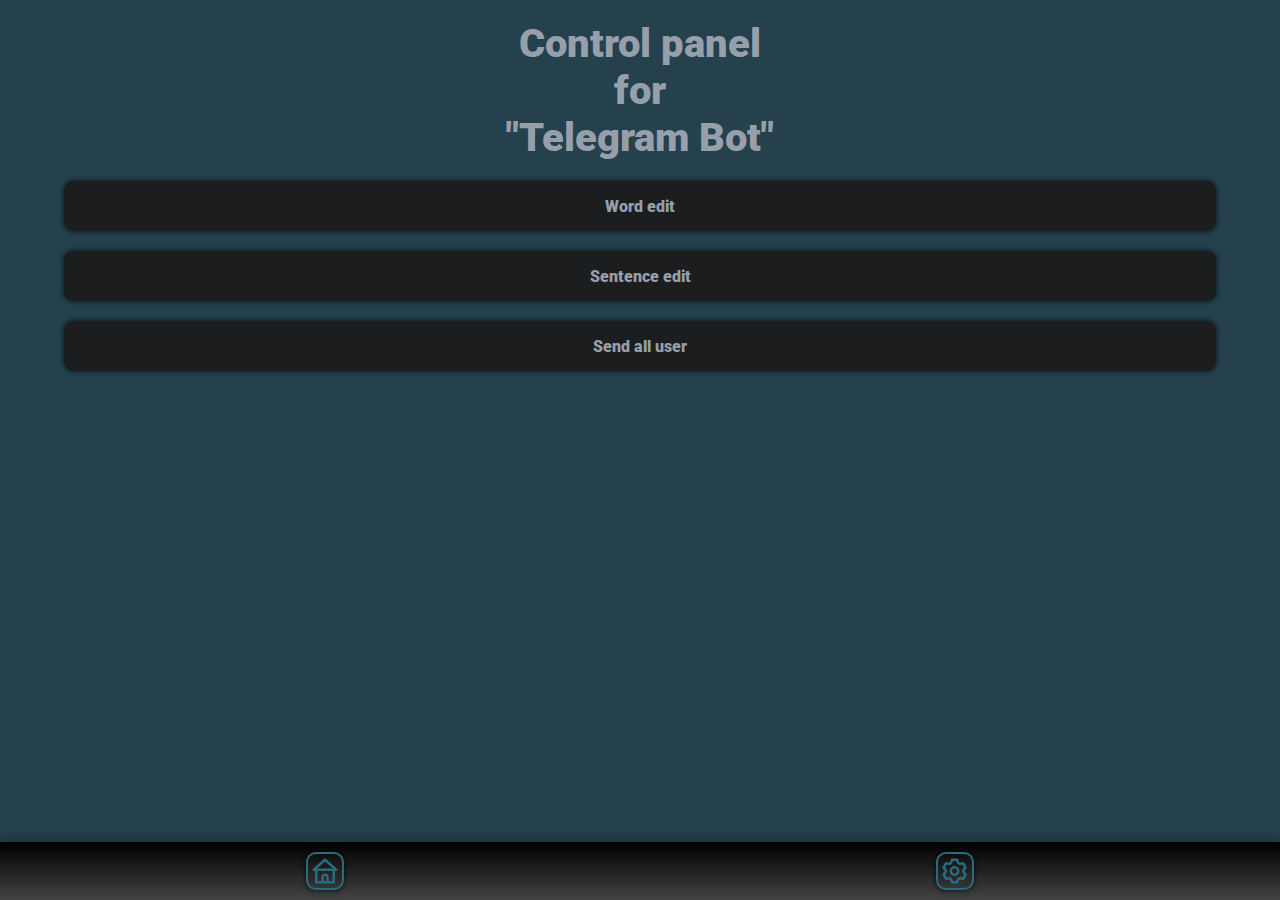
==== src/main/resources/templates/index.html @ 15b7e59d "first commit" ====
<!DOCTYPE html>
<html xmlns:th="https://www.thymeleaf.org" lang="en">

<head>
    <meta charset="UTF-8">
    <meta http-equiv="X-UA-Compatible" content="IE=edge">
    <meta name="viewport" content="width=device-width, initial-scale=1.0">
    <link rel="stylesheet" th:href="@{/style/screen.css}" href="../static/style/screen.css">
    <link rel="stylesheet" th:href="@{/style/main.css}" href="../static/style/main.css">
    <link rel="manifest" th:href="@{/manifest.webmanifest}">
</head>

<body>
    <main>
        <span class="logo">Control panel<br>for<br>"Telegram Bot"</span>
        <button id="word">Word edit</button>
        <button id="sentence">Sentence edit</button>
        <button id="user">Send all user</button>
    </main>
    <header>
        <div class="menu">
            <img id="home" src="../static/image/home.svg" th:src="@{/image/home.svg}" alt="">
<!--            <img id="add" src="../static/image/plus.svg" th:src="@{/image/plus.svg}" alt="">-->
<!--            <img id="myWord" src="../static/image/edit.svg" th:src="@{/image/edit.svg}" alt="">-->
            <img id="setting" src="../static/image/setting.svg" th:src="@{/image/setting.svg}" alt="">
        </div>
    </header>
    <script th:src="@{/js/index.js}" src="../static/js/index.js"></script>
    <script th:src="@{/js/menu.js}" src="../static/js/menu.js"></script>
</body>
</html>
---- src/main/resources/static/style/screen.css ----
@import url('https://fonts.googleapis.com/css2?family=Montserrat:ital,wght@0,100;1,500;1,600&family=Roboto:wght@100&display=swap');

*{
    font-family: 'Roboto', sans-serif;
    font-weight: bolder;
    margin: 0;
    padding: 0;
}

body{
    width: 100%;
    height: 90vh;
    position: relative;
    background-color: #24414D;
}

header{
    position:fixed;
    bottom: 0;
    height: max-content;
    width: 100%;
    margin: auto;
    box-shadow: 0 -5px 10px 0 rgb(0 0 0 / 20%);
    background: #000000;  /* fallback for old browsers */
    background: -webkit-linear-gradient(to top, #434343, #000000);  /* Chrome 10-25, Safari 5.1-6 */
    background: linear-gradient(to top, #434343, #000000); /* W3C, IE 10+/ Edge, Firefox 16+, Chrome 26+, Opera 12+, Safari 7+ */
}

.menu{
    width: auto;
    display: flex;
    justify-content: space-around;
    padding: 10px;
}

div[class = 'menu']>img{
    width: 30px;
    height: 30px;
    border: solid 2px #286c7d;
    border-radius: 10px;
    padding: 2px;
    box-shadow: 0 0 5px 1px rgb(0 0 0 / 57%);
}

div[class = 'menu']>img:active{
    box-shadow: 0 0 5px 1px #286c7d;
}
---- src/main/resources/static/style/main.css ----
button{
    padding: 0;
    border: none;
    font: inherit;
    color: inherit;
}
.logo{
    text-align: center;
    color: #969faa;
    font-size: 2.5em;
}

button{
    margin-top: 20px;
    height: 50px;
    color: #969faa;
    border-radius: 10px;
    padding: 2px;
    box-shadow: 0 0 5px 1px rgb(0 0 0 / 57%);
    background-color: #1C1D1E;
}
button:active{
    box-shadow: 0 0 5px 1px #286c7d;
}

main{
    width: 90%;
    margin: 20px auto auto;
    display: flex;
    justify-content: center;
    flex-direction: column;
}
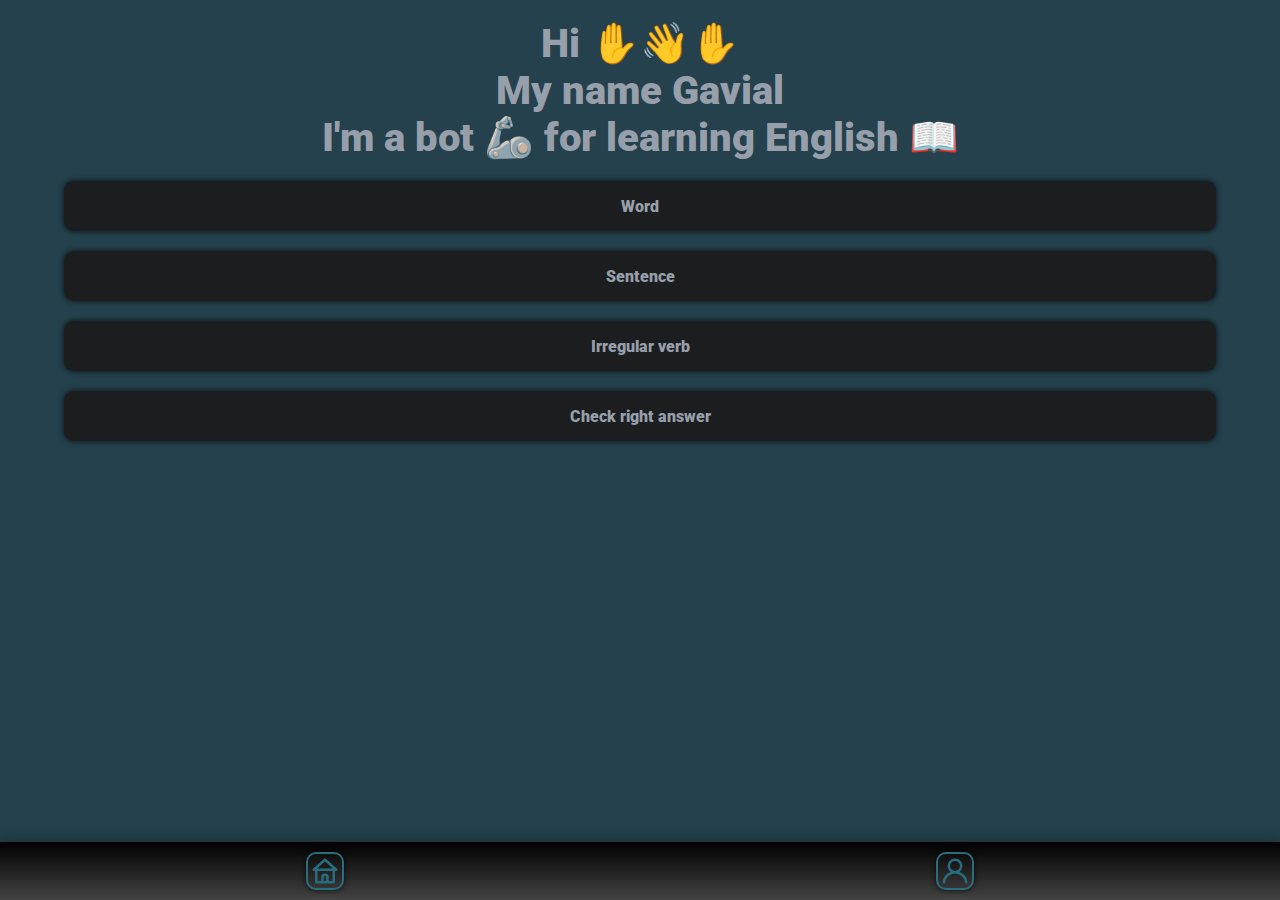
==== commit ea774498: "new design" ====
--- a/src/main/resources/templates/index.html
+++ b/src/main/resources/templates/index.html
@@ -6,26 +6,29 @@
     <meta http-equiv="X-UA-Compatible" content="IE=edge">
     <meta name="viewport" content="width=device-width, initial-scale=1.0">
     <link rel="stylesheet" th:href="@{/style/screen.css}" href="../static/style/screen.css">
-    <link rel="stylesheet" th:href="@{/style/main.css}" href="../static/style/main.css">
+    <link rel="stylesheet" th:href="@{/style/index.css}" href="../static/style/index.css">
     <link rel="manifest" th:href="@{/manifest.webmanifest}">
 </head>
 
 <body>
     <main>
-        <span class="logo">Control panel<br>for<br>"Telegram Bot"</span>
-        <button id="word">Word edit</button>
-        <button id="sentence">Sentence edit</button>
-        <button id="user">Send all user</button>
+        <span class="logo">Hi ✋👋✋<br>My name Gavial<br>I'm a bot 🦾 for learning English 📖</span>
+        <button id="word">Word</button>
+        <button id="sentence">Sentence</button>
+        <button id="irregularVerb">Irregular verb</button>
+        <button id="checkRightAnswer">Check right answer</button>
     </main>
     <header>
         <div class="menu">
             <img id="home" src="../static/image/home.svg" th:src="@{/image/home.svg}" alt="">
-<!--            <img id="add" src="../static/image/plus.svg" th:src="@{/image/plus.svg}" alt="">-->
-<!--            <img id="myWord" src="../static/image/edit.svg" th:src="@{/image/edit.svg}" alt="">-->
-            <img id="setting" src="../static/image/setting.svg" th:src="@{/image/setting.svg}" alt="">
+            <!--            <img id="add" src="../static/image/plus.svg" th:src="@{/image/plus.svg}" alt="">-->
+            <!--            <img id="myWord" src="../static/image/edit.svg" th:src="@{/image/user.svg}" alt="">-->
+            <img id="user" src="../static/image/user.svg" th:src="@{/image/user.svg}" alt="">
         </div>
     </header>
-    <script th:src="@{/js/index.js}" src="../static/js/index.js"></script>
-    <script th:src="@{/js/menu.js}" src="../static/js/menu.js"></script>
+    <script type="module" th:src="@{/js/module.js}" src="../static/js/module.js"></script>
+    <script type="module" th:src="@{/js/index.js}" src="../static/js/index.js"></script>
+    <script type="module" th:src="@{/js/menu.js}" src="../static/js/menu.js"></script>
+
 </body>
 </html>--- a/src/main/resources/static/style/screen.css
+++ b/src/main/resources/static/style/screen.css
@@ -1,8 +1,12 @@
 @import url('https://fonts.googleapis.com/css2?family=Montserrat:ital,wght@0,100;1,500;1,600&family=Roboto:wght@100&display=swap');
 
+html {
+    -webkit-tap-highlight-color: rgba(0,0,0,0);
+}
 *{
     font-family: 'Roboto', sans-serif;
     font-weight: bolder;
+    color: #969faa;
     margin: 0;
     padding: 0;
 }
@@ -15,6 +19,7 @@
 }
 
 header{
+    z-index: 2;
     position:fixed;
     bottom: 0;
     height: max-content;
@@ -24,6 +29,13 @@
     background: #000000;  /* fallback for old browsers */
     background: -webkit-linear-gradient(to top, #434343, #000000);  /* Chrome 10-25, Safari 5.1-6 */
     background: linear-gradient(to top, #434343, #000000); /* W3C, IE 10+/ Edge, Firefox 16+, Chrome 26+, Opera 12+, Safari 7+ */
+}
+main{
+    width: 90%;
+    margin: 20px auto auto;
+    display: flex;
+    justify-content: center;
+    flex-direction: column;
 }
 
 .menu{
--- a/src/main/resources/static/style/index.css
+++ b/src/main/resources/static/style/index.css
@@ -0,0 +1,34 @@
+
+
+button{
+    padding: 0;
+    border: none;
+    font: inherit;
+    color: inherit;
+}
+.logo{
+    text-align: center;
+    color: #969faa;
+    font-size: 2.5em;
+}
+
+button{
+    margin-top: 20px;
+    height: 50px;
+    color: #969faa;
+    border-radius: 10px;
+    padding: 2px;
+    box-shadow: 0 0 5px 1px rgb(0 0 0 / 57%);
+    background-color: #1C1D1E;
+}
+button:active{
+    box-shadow: 0 0 5px 1px #286c7d;
+}
+
+main{
+    width: 90%;
+    margin: 20px auto auto;
+    display: flex;
+    justify-content: center;
+    flex-direction: column;
+}
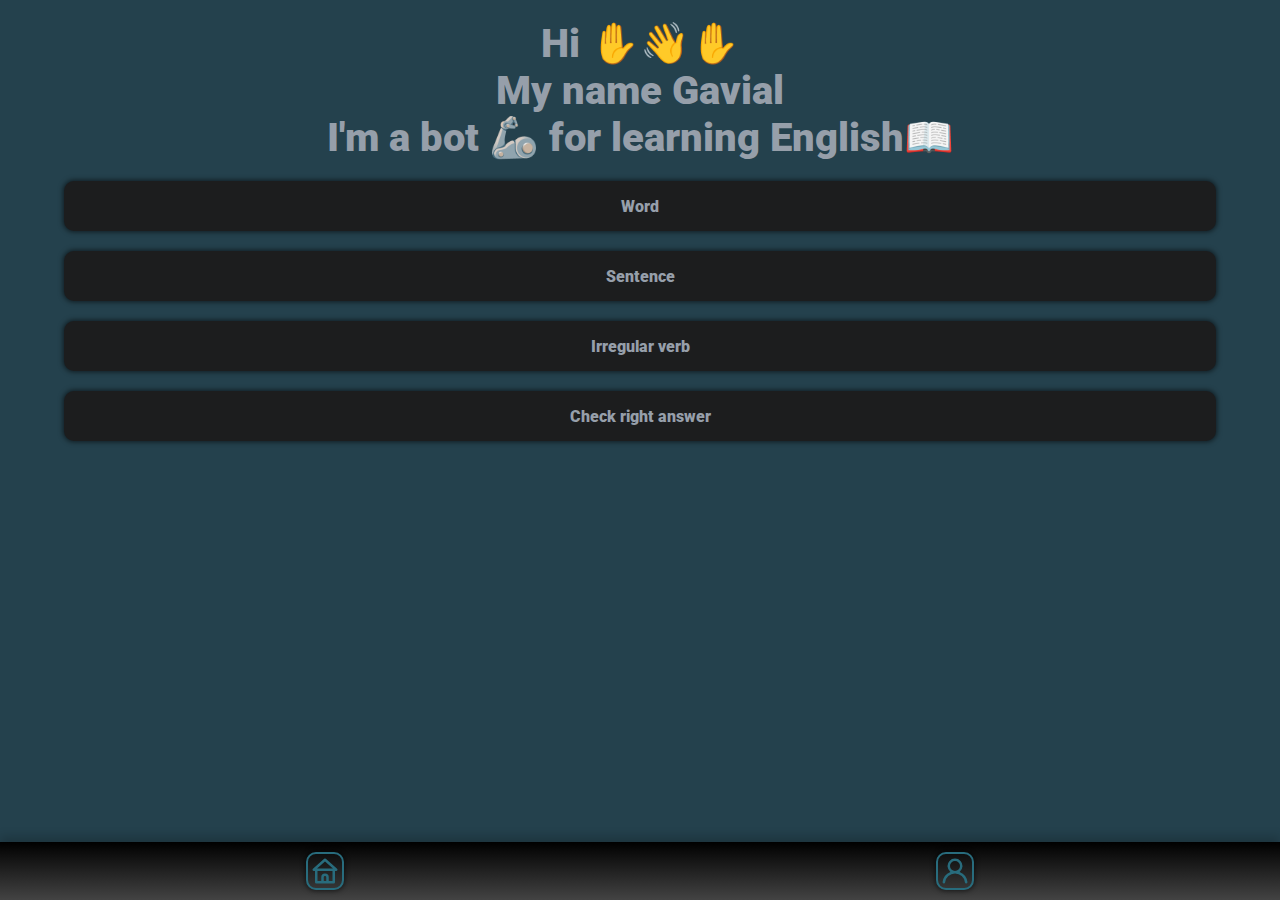
==== commit 77b9cad9: "fixing modal windows scroll" ====
--- a/src/main/resources/templates/index.html
+++ b/src/main/resources/templates/index.html
@@ -12,7 +12,7 @@
 
 <body>
     <main>
-        <span class="logo">Hi ✋👋✋<br>My name Gavial<br>I'm a bot 🦾 for learning English 📖</span>
+        <span class="logo">Hi ✋👋✋<br>My name Gavial<br>I'm a bot 🦾 for learning English📖</span>
         <button id="word">Word</button>
         <button id="sentence">Sentence</button>
         <button id="irregularVerb">Irregular verb</button>
--- a/src/main/resources/static/style/screen.css
+++ b/src/main/resources/static/style/screen.css
@@ -13,7 +13,7 @@
 
 body{
     width: 100%;
-    height: 90vh;
+    /*height: 90vh;*/
     position: relative;
     background-color: #24414D;
 }
@@ -33,9 +33,7 @@
 main{
     width: 90%;
     margin: 20px auto auto;
-    display: flex;
-    justify-content: center;
-    flex-direction: column;
+    min-height: 100vh;
 }
 
 .menu{
--- a/src/main/resources/static/style/index.css
+++ b/src/main/resources/static/style/index.css
@@ -26,9 +26,8 @@
 }
 
 main{
-    width: 90%;
-    margin: 20px auto auto;
     display: flex;
+    min-height: max-content;
     justify-content: center;
     flex-direction: column;
 }
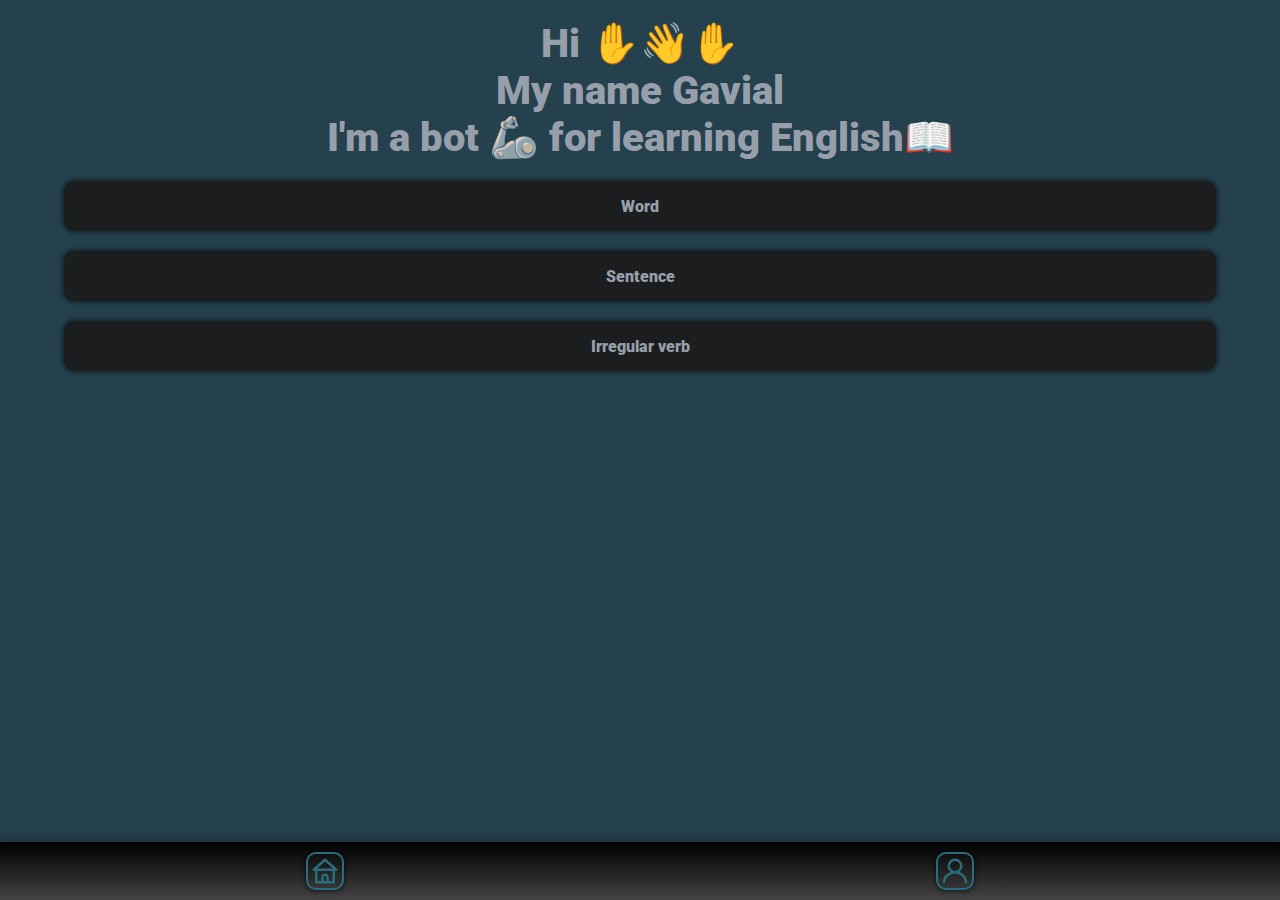
==== commit 92e03fbb: "sentence quiz realization finish" ====
--- a/src/main/resources/templates/index.html
+++ b/src/main/resources/templates/index.html
@@ -4,7 +4,7 @@
 <head>
     <meta charset="UTF-8">
     <meta http-equiv="X-UA-Compatible" content="IE=edge">
-    <meta name="viewport" content="width=device-width, initial-scale=1.0">
+    <meta name="viewport" content="width=device-width, initial-scale=1.0 user-scalable=no">
     <link rel="stylesheet" th:href="@{/style/screen.css}" href="../static/style/screen.css">
     <link rel="stylesheet" th:href="@{/style/index.css}" href="../static/style/index.css">
     <link rel="manifest" th:href="@{/manifest.webmanifest}">
@@ -13,10 +13,9 @@
 <body>
     <main>
         <span class="logo">Hi ✋👋✋<br>My name Gavial<br>I'm a bot 🦾 for learning English📖</span>
-        <button id="word">Word</button>
+        <button id="wordQuiz">Word</button>
         <button id="sentence">Sentence</button>
         <button id="irregularVerb">Irregular verb</button>
-        <button id="checkRightAnswer">Check right answer</button>
     </main>
     <header>
         <div class="menu">
--- a/src/main/resources/static/style/screen.css
+++ b/src/main/resources/static/style/screen.css
@@ -12,8 +12,8 @@
 }
 
 body{
+    padding-bottom: 80px;
     width: 100%;
-    /*height: 90vh;*/
     position: relative;
     background-color: #24414D;
 }
--- a/src/main/resources/static/style/index.css
+++ b/src/main/resources/static/style/index.css
@@ -1,15 +1,9 @@
-
 
 button{
     padding: 0;
     border: none;
     font: inherit;
     color: inherit;
-}
-.logo{
-    text-align: center;
-    color: #969faa;
-    font-size: 2.5em;
 }
 
 button{
@@ -21,6 +15,7 @@
     box-shadow: 0 0 5px 1px rgb(0 0 0 / 57%);
     background-color: #1C1D1E;
 }
+
 button:active{
     box-shadow: 0 0 5px 1px #286c7d;
 }
@@ -31,3 +26,9 @@
     justify-content: center;
     flex-direction: column;
 }
+
+.logo{
+    text-align: center;
+    color: #969faa;
+    font-size: 2.5em;
+}
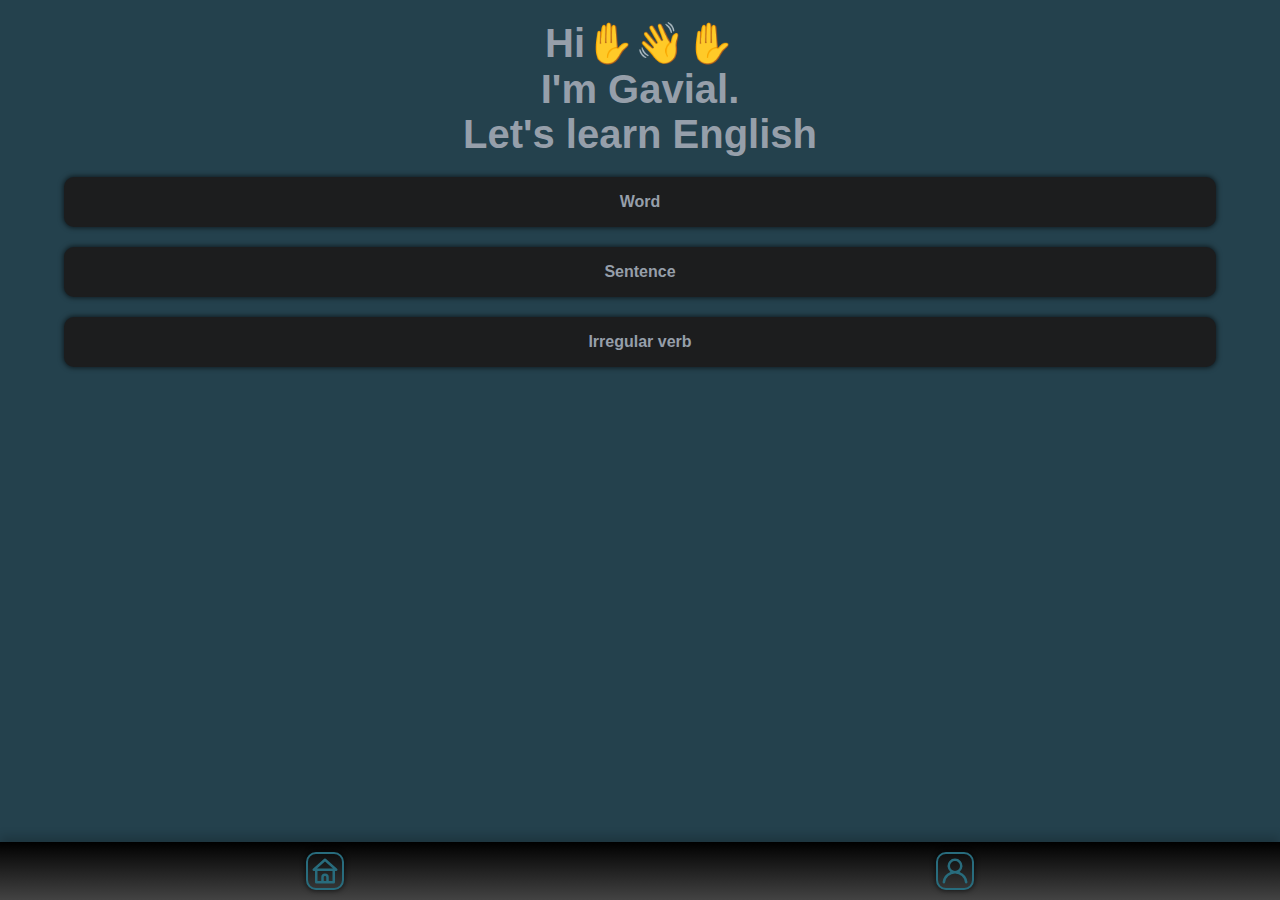
==== commit 1dbfaf0b: "fix bugs" ====
--- a/src/main/resources/templates/index.html
+++ b/src/main/resources/templates/index.html
@@ -12,7 +12,7 @@
 
 <body>
     <main>
-        <span class="logo">Hi ✋👋✋<br>My name Gavial<br>I'm a bot 🦾 for learning English📖</span>
+        <span class="logo">Hi✋👋✋<br>I'm Gavial.<br>Let's learn English</span>
         <button id="wordQuiz">Word</button>
         <button id="sentence">Sentence</button>
         <button id="irregularVerb">Irregular verb</button>
--- a/src/main/resources/static/style/screen.css
+++ b/src/main/resources/static/style/screen.css
@@ -1,11 +1,10 @@
-@import url('https://fonts.googleapis.com/css2?family=Montserrat:ital,wght@0,100;1,500;1,600&family=Roboto:wght@100&display=swap');
 
 html {
     -webkit-tap-highlight-color: rgba(0,0,0,0);
 }
 *{
-    font-family: 'Roboto', sans-serif;
-    font-weight: bolder;
+    font-family: 'Robotos', sans-serif;
+    font-weight: 600;
     color: #969faa;
     margin: 0;
     padding: 0;
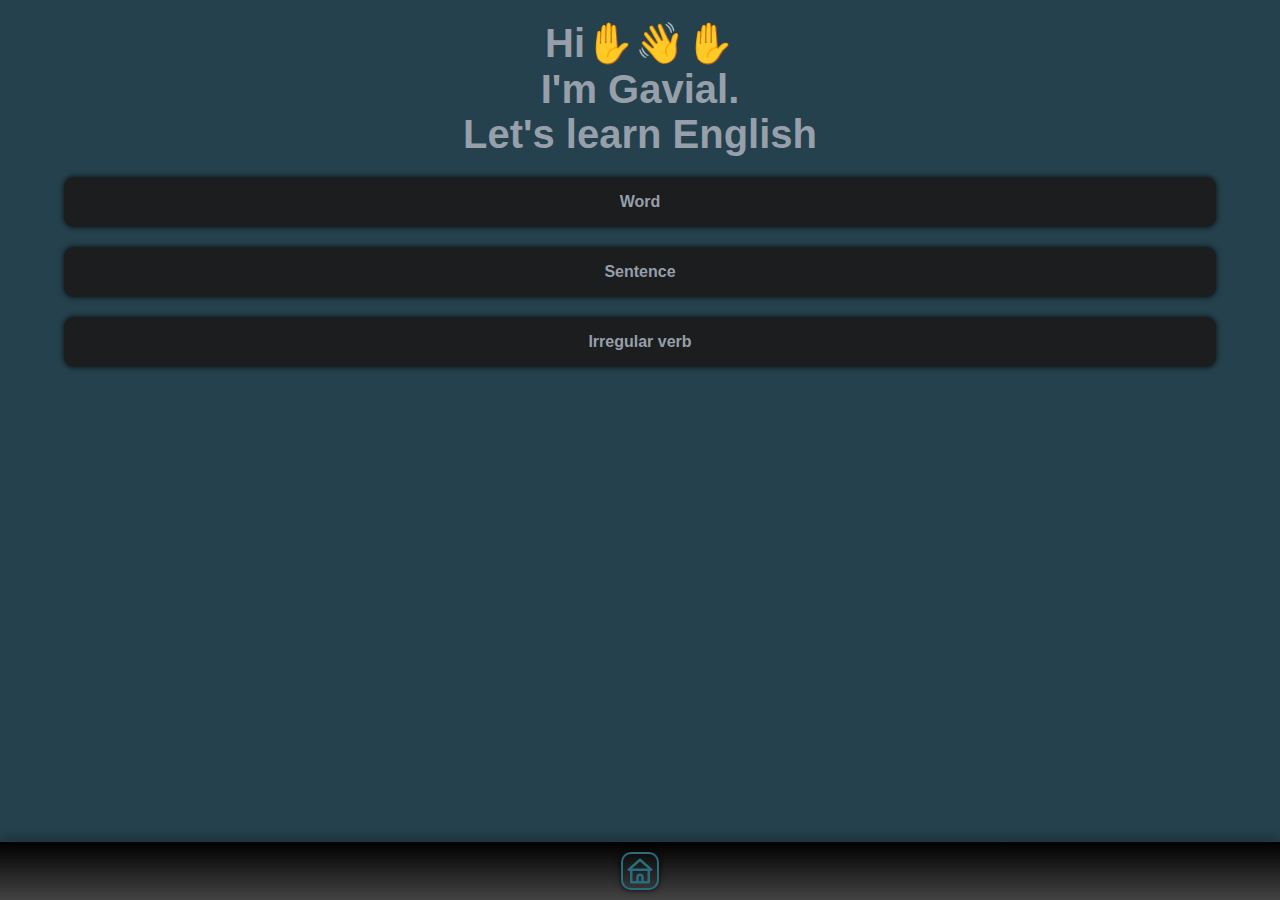
==== commit f9a53099: "edit query rand() -> random()" ====
--- a/src/main/resources/templates/index.html
+++ b/src/main/resources/templates/index.html
@@ -22,7 +22,7 @@
             <img id="home" src="../static/image/home.svg" th:src="@{/image/home.svg}" alt="">
             <!--            <img id="add" src="../static/image/plus.svg" th:src="@{/image/plus.svg}" alt="">-->
             <!--            <img id="myWord" src="../static/image/edit.svg" th:src="@{/image/user.svg}" alt="">-->
-            <img id="user" src="../static/image/user.svg" th:src="@{/image/user.svg}" alt="">
+<!--            <img id="user" src="../static/image/user.svg" th:src="@{/image/user.svg}" alt="">-->
         </div>
     </header>
     <script type="module" th:src="@{/js/module.js}" src="../static/js/module.js"></script>
